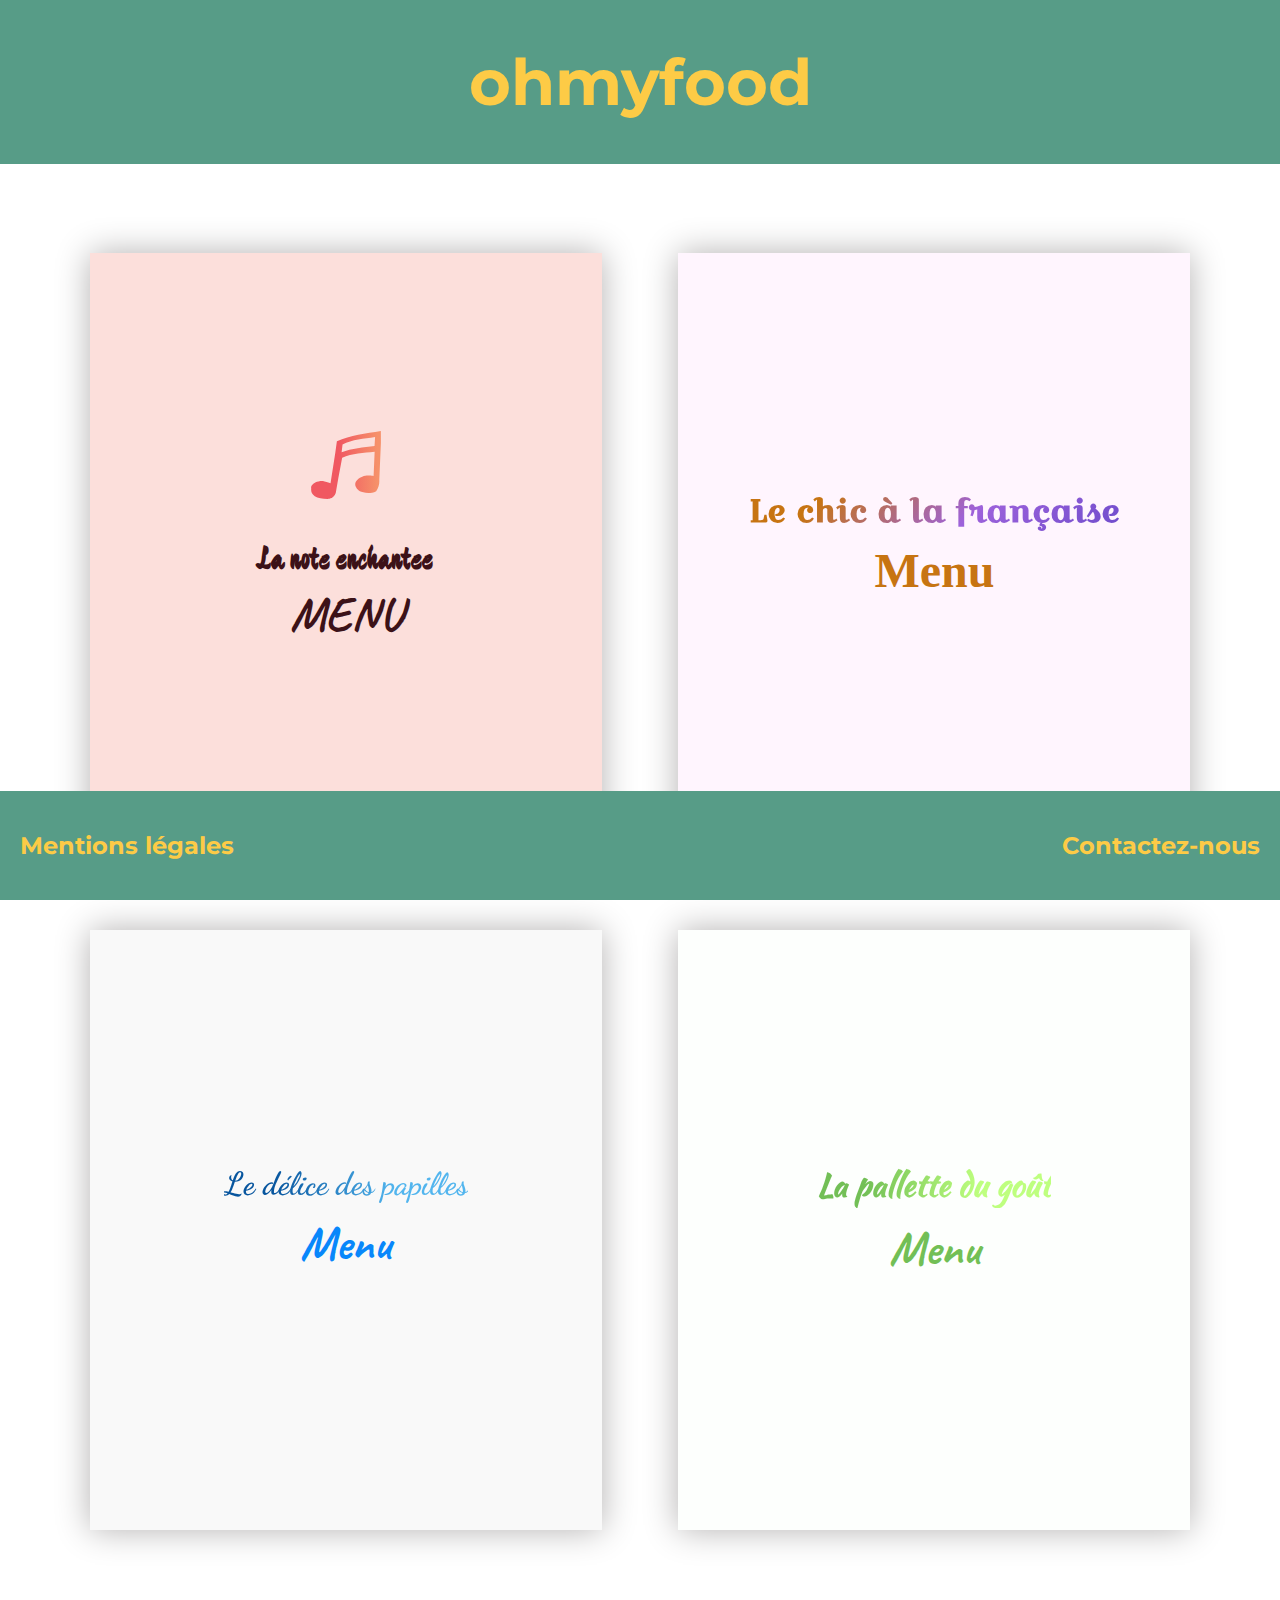
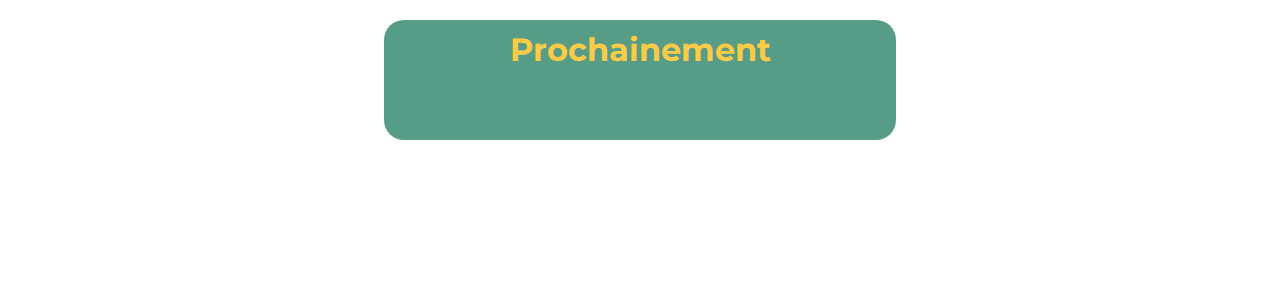
==== index.html @ 4caf4344 "update index.html for font-family" ====
<!DOCTYPE html>
<html lang="fr">

<head>
    <meta charset="utf-8" />
    <title>Accueil ohmyfood</title>
    <link rel="stylesheet" href="style.css" />
    <link href="https://fonts.googleapis.com/css?family=Cantata+One&display=swap" rel="stylesheet">
    <link href="https://fonts.googleapis.com/css?family=Caveat:400,700&display=swap" rel="stylesheet">
    <link href="https://fonts.googleapis.com/css?family=Croissant+One&display=swap" rel="stylesheet">
    <link href="https://fonts.googleapis.com/css?family=Dancing+Script&display=swap" rel="stylesheet">
    <link href="https://fonts.googleapis.com/css?family=Delius+Unicase:400,700&display=swap" rel="stylesheet">
    <link href="https://fonts.googleapis.com/css?family=Kaushan+Script&display=swap" rel="stylesheet">
    <link href="https://fonts.googleapis.com/css?family=Montserrat:400,500,600,700,800&display=swap" rel="stylesheet">
    <link href="https://fonts.googleapis.com/css?family=Zhi+Mang+Xing&display=swap" rel="stylesheet">
    <link rel="icon" type="image/png" href="favicon.png" />
</head>

<body>
    <header class="global-header-footer global_background">
        <h1 class="global__header global_font_color global_font">ohmyfood</h1>
    </header>

    <section>
        <aside class="menu_note accueil_menu transition_menu">
            <div class="zoom ">
                <a href="menu_note.html">
                    <div class="align_note">
                        <svg class="gradient_note noteIcone_width_accueil" xmlns="http://www.w3.org/2000/svg"
                            viewBox="0 0 102.29932 99.658737">
                            <defs>
                                <linearGradient id="gradientNote">
                                    <stop offset="40%" stop-color="rgb(240, 88, 97)"></stop>
                                    <stop offset="95%" stop-color="rgb(246, 145, 106)"></stop>

                                </linearGradient>
                            </defs>

                            <g id="layer1" transform="translate(-87.281248,-57.584434)">
                                <path class="gradient_note"
                                    d="m 189.44823,74.842038 -2.35956,54.312702 c 0.41281,6.31546 -0.90744,11.15822 -4.52617,16.4658 -10.27606,5.59591 -20.0833,1.56835 -23.83937,0.23484 -4.77785,-4.21781 -3.79285,-2.90874 -6.31488,-7.51366 -1.85712,-5.18019 1.45174,-10.7382 12.0114,-14.83279 7.47861,-1.31695 12.59686,-0.58718 14.36309,0 l 1.5119,-35.529764 c -16.14955,1.744186 -32.66554,2.205833 -47.46843,8.663332 l -5.31854,28.451052 -4.06602,23.07555 c -3.57165,8.44664 -8.27507,7.74932 -11.86596,8.94172 -7.89661,-0.0206 -14.408947,-1.45076 -18.807093,-4.04703 -5.132975,-3.70967 -5.565588,-7.95387 -5.199954,-11.66354 -1.297991,-4.53049 5.955907,-8.52116 5.955907,-8.52116 3.88584,-1.13361 5.766481,-2.06712 12.27405,-1.88987 3.86996,1.33372 7.56146,1.86564 10.01081,3.19936 l 7.03285,-45.075485 2.26786,-16.252976 c 19.77469,-9.093567 42.31139,-11.376224 64.25595,-15.119048 l 0.0822,17.100967"
                                    id="path10" />
                                <path class="transparent_note"
                                    d="m 133.36749,77.571718 -1.33634,11.225318 c 15.02874,-5.54762 31.72574,-6.9246 48.10851,-9.087162 l 0.80181,-13.363477 c -16.19449,2.844458 -33.33846,3.156949 -47.57398,11.225321 z"
                                    id="path12" />
                            </g>
                        </svg>
                    </div>



                    <h2>La note enchantee</h2>
                    <h3>MENU</h3>
                </a>
            </div>
        </aside>

        <aside class="menu_chic accueil_menu transition_menu">
            <div class="zoom">
                <a href="menu_chic.html">
                    <h2>Le chic à la française</h2>
                    <h3>Menu</h3>
                </a>
            </div>
        </aside>

        <aside class="menu_delice accueil_menu transition_menu">
            <div class="zoom">
                <a href="menu_delice.html">
                    <h2>Le délice des papilles</h2>
                    <h3>Menu</h3>
                </a>
            </div>
        </aside>

        <aside class="menu_palette accueil_menu transition_menu">
            <div class="zoom">
                <a href="menu_pallette.html">
                    <h2>La pallette du goût</h2>
                    <h3>Menu</h3>
                </a>
            </div>
        </aside>

    </section>

    <aside class="global_background aside_prochainement">

        <h2 class="global_font_color global_font prochainement">Prochainement</h2>
        <div class="loading_dots">
            <h2 class="dot one">.</h2>
            <h2 class="dot two">.</h2>
            <h2 class="dot three">.</h2>
        </div>
    </aside>

    <footer class="global__footer global-header-footer global_background">

        <aside class="wiggle">
            <a href="mention.html" target="_blank">
                <h2 class="global_font_color global_font">Mentions légales</h2>
            </a>
        </aside>

        <aside class="wiggle">
            <a href="mailto:ohmyfood@gmail.com">
                <h2 class="global_font_color global_font">Contactez-nous</h2>
            </a>
        </aside>

    </footer>

</body>

</html>
---- style.css ----
@charset "UTF-8";
html, body {
  width: auto;
  display: -webkit-box;
  display: -ms-flexbox;
  display: flex;
  -webkit-box-orient: vertical;
  -webkit-box-direction: normal;
      -ms-flex-direction: column;
          flex-direction: column;
  margin: 0;
  padding-top: 0;
  padding-right: 0px;
  padding-left: 0px;
  padding-bottom: 50px;
}

section {
  display: -webkit-box;
  display: -ms-flexbox;
  display: flex;
  width: 100%;
  -ms-flex-wrap: wrap;
      flex-wrap: wrap;
  -webkit-box-align: center;
      -ms-flex-align: center;
          align-items: center;
  -ms-flex-line-pack: stretch;
      align-content: stretch;
}

.global-header-footer {
  width: 100%;
  text-align: center;
  line-height: inherit;
}

.global__header {
  font-size: 4em;
}

.global__footer {
  position: fixed;
  bottom: 0px;
  display: -webkit-box;
  display: -ms-flexbox;
  display: flex;
  -webkit-box-orient: horizontal;
  -webkit-box-direction: normal;
      -ms-flex-direction: row;
          flex-direction: row;
  -webkit-box-pack: justify;
      -ms-flex-pack: justify;
          justify-content: space-between;
}

.global__footer aside {
  margin: 20px;
}

.global__footer h3 {
  font-size: 1.8em;
}

a {
  text-decoration: none;
  color: inherit;
}

.global_font_color {
  color: #fdcb46;
}

.global_background {
  background-color: #579c87;
}

.global_font {
  font-family: "Montserrat", sans-serif;
}

.aside_prochainement {
  display: -webkit-box;
  display: -ms-flexbox;
  display: flex;
  -webkit-box-pack: center;
      -ms-flex-pack: center;
          justify-content: center;
  -webkit-box-orient: vertical;
  -webkit-box-direction: normal;
      -ms-flex-direction: column;
          flex-direction: column;
  border-radius: 20px;
  max-width: 40%;
  height: 120px;
  margin-bottom: 50px;
  margin-right: 30%;
  margin-left: 30%;
  padding: 0;
}

.aside_prochainement .prochainement {
  font-size: 2em;
  margin: 10px;
  text-align: center;
}

.accueil_menu {
  display: -webkit-box;
  display: -ms-flexbox;
  display: flex;
  width: 40%;
  height: 600px;
  -webkit-box-shadow: 0 0 2em #b3b1b1;
          box-shadow: 0 0 2em #b3b1b1;
  text-align: center;
  -webkit-box-pack: center;
      -ms-flex-pack: center;
          justify-content: center;
  -webkit-box-align: center;
      -ms-flex-align: center;
          align-items: center;
}

.accueil_menu h2 {
  font-size: 2em;
  margin-bottom: 5px;
}

.accueil_menu h3 {
  font-size: 3em;
  font-family: 'Caveat', cursive;
  margin-top: 10px;
}

.transition_menu {
  overflow: hidden;
}

.zoom {
  height: 100%;
  width: 100%;
  display: -webkit-box;
  display: -ms-flexbox;
  display: flex;
  -webkit-box-pack: center;
      -ms-flex-pack: center;
          justify-content: center;
  -webkit-box-align: center;
      -ms-flex-align: center;
          align-items: center;
  opacity: 1;
  -webkit-transform: scale(1);
          transform: scale(1);
  -webkit-transition: transorm, opacity, 200ms ease-out;
  transition: transorm, opacity, 200ms ease-out;
}

.zoom:hover {
  opacity: 0.6;
  -webkit-transform: scale(1.3);
          transform: scale(1.3);
}

.menu_note {
  background-color: #fcdfdb;
  color: #3c1218;
  margin: 7% 3% 3% 7%;
}

.menu_note h2 {
  font-family: "Zhi Mang Xing", cursive;
}

.menu_note h3 {
  color: #3c1218;
}

.menu_chic {
  background-color: #fff5fe;
  margin: 7% 7% 3% 3%;
}

.menu_chic h2 {
  background: -webkit-linear-gradient(310deg, #c77412 20%, #9d62db 60%, #6e4ccc 100%);
  -webkit-background-clip: text;
  -webkit-text-fill-color: transparent;
  font-family: "Croissant One", cursive;
}

.menu_chic h3 {
  color: #c77412;
  font-family: "Playfair Display", serif;
}

.menu_delice {
  background-color: #f9f9f9;
  margin: 3% 3% 7% 7%;
}

.menu_delice h2 {
  font-family: "Dancing Script", cursive;
  background: -webkit-linear-gradient(left, #07559e 20%, #52b5ee 70%);
  -webkit-background-clip: text;
  -webkit-text-fill-color: transparent;
}

.menu_delice h3 {
  color: #0887fb;
}

.menu_palette {
  background-color: #fdfffd;
  margin: 3% 7% 7% 3%;
}

.menu_palette h2 {
  font-family: "Kaushan Script", cursive;
  background: -webkit-linear-gradient(left, #72bf56 20%, #beff7f 70%);
  -webkit-background-clip: text;
  -webkit-text-fill-color: transparent;
}

.menu_palette h3 {
  color: #72bf56;
}

/**Ici le css commun à tous les menus **/
.section_menu {
  width: 100%;
  padding: 5% 0 5% 0;
  display: -webkit-box;
  display: -ms-flexbox;
  display: flex;
  -webkit-box-orient: vertical;
  -webkit-box-direction: normal;
      -ms-flex-direction: column;
          flex-direction: column;
  -webkit-box-pack: center;
      -ms-flex-pack: center;
          justify-content: center;
  -webkit-box-align: center;
      -ms-flex-align: center;
          align-items: center;
  font-family: "Caveat", cursive;
  font-size: 2em;
}

.menu_p_font {
  font-family: "Caveat", cursive;
}

.div_global {
  display: -webkit-box;
  display: -ms-flexbox;
  display: flex;
  -webkit-box-orient: vertical;
  -webkit-box-direction: normal;
      -ms-flex-direction: column;
          flex-direction: column;
  -ms-flex-wrap: wrap;
      flex-wrap: wrap;
  -webkit-box-shadow: 0 0 2em #b3b1b1;
          box-shadow: 0 0 2em #b3b1b1;
  padding: 3%;
  width: 80%;
}

.menu_heading {
  text-align: center;
  width: auto;
}

.meal_heading {
  width: auto;
  text-align: center;
  display: -webkit-box;
  display: -ms-flexbox;
  display: flex;
  -webkit-box-orient: horizontal;
  -webkit-box-direction: normal;
      -ms-flex-direction: row;
          flex-direction: row;
  -webkit-box-pack: justify;
      -ms-flex-pack: justify;
          justify-content: space-between;
  font-size: smaller;
}

.deco {
  width: inherit;
  display: -webkit-box;
  display: -ms-flexbox;
  display: flex;
  vertical-align: middle;
  -webkit-box-align: center;
      -ms-flex-align: center;
          align-items: center;
}

.deco svg {
  max-width: 300px;
  width: 100%;
  height: 100px;
  -webkit-box-align: center;
      -ms-flex-align: center;
          align-items: center;
}

.deco svg path {
  stroke: transparent;
}

.global_meals {
  width: auto;
  display: -webkit-box;
  display: -ms-flexbox;
  display: flex;
  -webkit-box-orient: vertical;
  -webkit-box-direction: normal;
      -ms-flex-direction: column;
          flex-direction: column;
  margin-right: 50px;
  margin-left: 50px;
  font-size: smaller;
}

.meals_details {
  width: auto;
  display: -webkit-box;
  display: -ms-flexbox;
  display: flex;
  -webkit-box-orient: horizontal;
  -webkit-box-direction: normal;
      -ms-flex-direction: row;
          flex-direction: row;
}

.meal {
  text-align: left;
  width: 90%;
  margin: 10px;
}

.price {
  text-align: right;
  width: 10%;
  font-weight: bold;
  margin: 10px;
}

/** ici le css propre au menu note **/
.note_style {
  background-color: #fcdfdb;
  color: #3c1218;
}

.note_font {
  font-family: "Zhi Mang Xing", cursive;
}

.note_bottom {
  display: -webkit-box;
  display: -ms-flexbox;
  display: flex;
  -webkit-box-pack: center;
      -ms-flex-pack: center;
          justify-content: center;
  margin: auto;
  text-align: center;
  width: auto;
}

.path-note {
  fill: #3c1218;
  stroke: transparent;
}

.gradient_note {
  fill: url(#gradientNote);
  stroke: transparent;
}

.noteIcone_width_accueil {
  width: 70px;
  height: 100px;
}

.noteIcone_width_menuTop {
  width: 100px;
  height: 100px;
  position: relative;
  bottom: -30px;
}

.noteIcone_width_menuBottom {
  width: 60px;
  height: 100px;
  margin-right: 20px;
}

.transparent_note {
  fill: #fcdfdb;
}

.align_note {
  display: -webkit-box;
  display: -ms-flexbox;
  display: flex;
  -webkit-box-pack: center;
      -ms-flex-pack: center;
          justify-content: center;
  -webkit-box-align: center;
      -ms-flex-align: center;
          align-items: center;
}

/** ici le css propre au menu chic **/
.chic_style {
  background-color: #fff5fe;
}

.chic_heading {
  background: -webkit-linear-gradient(310deg, #c77412 30%, #9d62db 60%, #6e4ccc 100%);
  -webkit-background-clip: text;
  -webkit-text-fill-color: transparent;
  font-family: "Croissant One", cursive;
}

.chic_p_font {
  font-family: "Playfair Display", serif;
}

.orange {
  color: #c77412;
}

.lavanda {
  color: #9d62db;
}

.purple {
  color: #6e4ccc;
}

.path_orange {
  fill: #c77412;
}

.path_lavanda {
  fill: #9d62db;
}

.path_purple {
  fill: #6e4ccc;
}

/** ici le css propre au menu delice **/
.delice_style {
  background-color: #f9f9f9;
}

.delice_heading {
  font-family: "Dancing Script", cursive;
  background: -webkit-linear-gradient(left, #07559e 20%, #52b5ee 70%);
  -webkit-background-clip: text;
  -webkit-text-fill-color: transparent;
}

.ligne_delice {
  width: 300px;
  height: 100px;
  -webkit-box-align: center;
      -ms-flex-align: center;
          align-items: center;
}

.path1_delice {
  fill: #07559e;
}

.path2_delice {
  fill: #0887fb;
}

.path3_delice {
  fill: #52b5ee;
}

/** ici le css propre au menu palette **/
.palette_style {
  background-color: #fdfffd;
}

.palette_heading {
  font-family: "Kaushan Script", cursive;
  background: -webkit-linear-gradient(left, #72bf56 20%, #beff7f 70%);
  -webkit-background-clip: text;
  -webkit-text-fill-color: transparent;
}

.gradient_palette_left {
  fill: url(#gradientPalette);
}

.gradient_palette_right {
  fill: url(#gradientPaletteRight);
}

/** ici l'animation des dots loading**/
.loading_dots {
  text-align: center;
  z-index: 5;
  display: -webkit-box;
  display: -ms-flexbox;
  display: flex;
  -webkit-box-pack: center;
      -ms-flex-pack: center;
          justify-content: center;
  -webkit-box-align: center;
      -ms-flex-align: center;
          align-items: center;
  height: 60px;
}

.dot {
  display: inline;
  position: relative;
  margin-left: 3px;
  margin-right: 3px;
  margin-top: 0;
  margin-right: 0;
  font-size: 3.5em;
  opacity: 0;
  -webkit-animation: showHideDot 2.5s ease-in-out infinite;
          animation: showHideDot 2.5s ease-in-out infinite;
  color: #fdcb46;
}

.one {
  -webkit-animation-delay: 0.2s;
          animation-delay: 0.2s;
}

.two {
  -webkit-animation-delay: 0.4s;
          animation-delay: 0.4s;
}

.three {
  -webkit-animation-delay: 0.6s;
          animation-delay: 0.6s;
}

@-webkit-keyframes showHideDot {
  0% {
    opacity: 0;
  }
  50% {
    opacity: 1;
  }
  60% {
    opacity: 1;
  }
  100% {
    opacity: 0;
  }
}

@keyframes showHideDot {
  0% {
    opacity: 0;
  }
  50% {
    opacity: 1;
  }
  60% {
    opacity: 1;
  }
  100% {
    opacity: 0;
  }
}

/** ici l'animation wiggle sur les liens mention et contact **/
.wiggle {
  -webkit-animation: wiggle 75ms infinite;
          animation: wiggle 75ms infinite;
  -webkit-animation-timing-function: linear;
          animation-timing-function: linear;
}

@-webkit-keyframes wiggle {
  0% {
    -webkit-transform: translate(2px, 0);
            transform: translate(2px, 0);
  }
  50% {
    -webkit-transform: translate(-2px, 0);
            transform: translate(-2px, 0);
  }
  100% {
    -webkit-transform: translate(2px, 0);
            transform: translate(2px, 0);
  }
}

@keyframes wiggle {
  0% {
    -webkit-transform: translate(2px, 0);
            transform: translate(2px, 0);
  }
  50% {
    -webkit-transform: translate(-2px, 0);
            transform: translate(-2px, 0);
  }
  100% {
    -webkit-transform: translate(2px, 0);
            transform: translate(2px, 0);
  }
}

/** ici le surlignement des titres **/
.titre {
  cursor: pointer;
  position: relative;
  -webkit-transform: translateZ(0);
          transform: translateZ(0);
  padding-left: 20px;
  padding-right: 20px;
}

.titre:before {
  content: "";
  position: absolute;
  z-index: -1;
  left: 0;
  right: 100%;
  bottom: 0;
  background: currentColor;
  height: 3px;
  -webkit-transition: right 0.3s ease-out;
  transition: right 0.3s ease-out;
  border-radius: 50%;
}

.titre:hover:before {
  right: 0;
}

/** ici le css de la page mentions légales**/
.mention_section {
  display: -webkit-box;
  display: -ms-flexbox;
  display: flex;
  -webkit-box-orient: vertical;
  -webkit-box-direction: normal;
      -ms-flex-direction: column;
          flex-direction: column;
  -webkit-box-pack: left;
      -ms-flex-pack: left;
          justify-content: left;
}

.mention {
  width: 50%;
}

.mention_header {
  text-align: center;
}

.titre_underline {
  text-decoration: underline;
}

/** ici le responsive **/
@media all and (max-width: 1024px) {
  /** responsive page d'accueil et global **/
  section {
    -webkit-box-orient: vertical;
    -webkit-box-direction: normal;
        -ms-flex-direction: column;
            flex-direction: column;
  }
  .accueil_menu {
    width: 90%;
    height: 200px;
    margin: 5%;
  }
  .noteIcone_width_accueil {
    width: 40px;
    height: 80px;
    position: relative;
    top: 2em;
  }
  .aside_prochainement {
    max-width: 60%;
    margin-left: 20%;
    margin-right: 20%;
  }
  .prochainement {
    width: 100%;
    font-size: 1.5em;
  }
  .loading_dots {
    max-height: 30px;
  }
  .loading_dots .dot {
    top: -0.3em;
  }
  footer {
    max-height: 100px;
    display: -webkit-box;
    display: -ms-flexbox;
    display: flex;
    -webkit-box-align: center;
        -ms-flex-align: center;
            align-items: center;
  }
  /** responsive menus **/
  .deco {
    width: 30%;
  }
}
/*# sourceMappingURL=style.css.map */
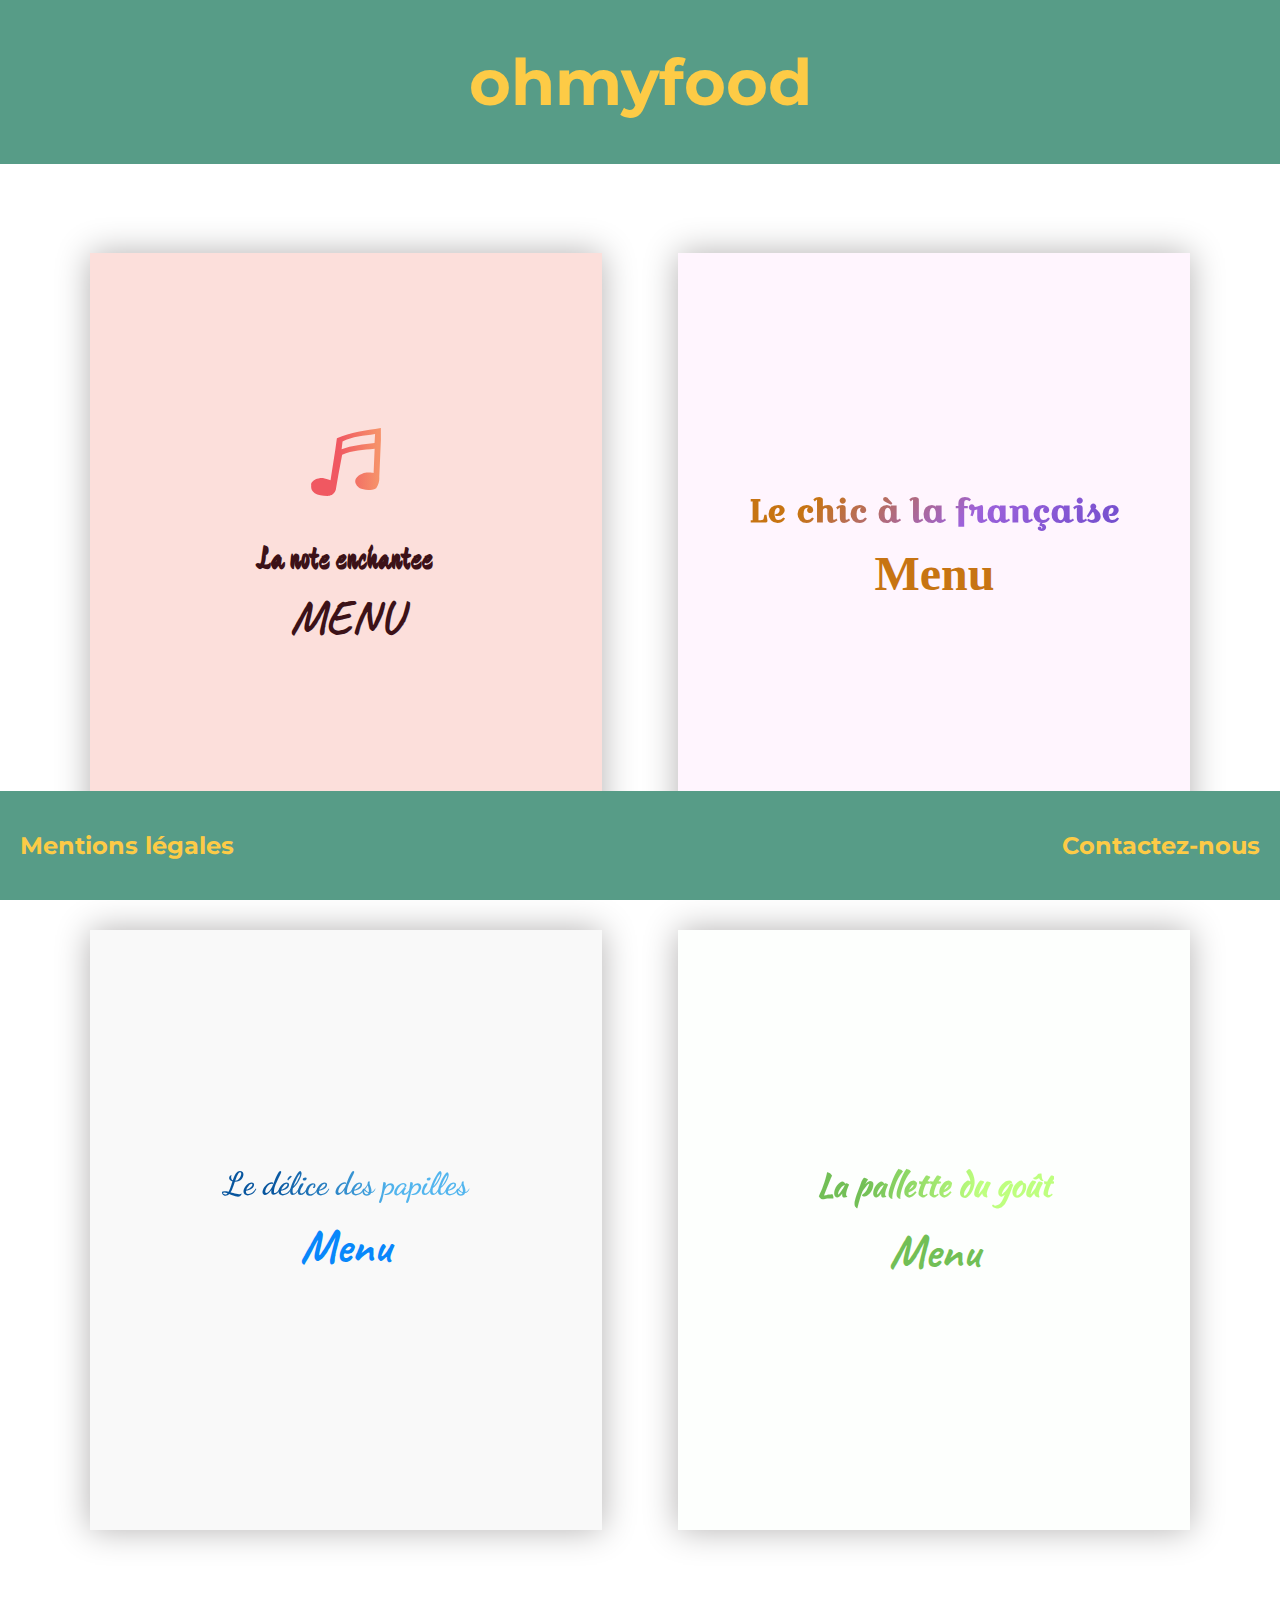
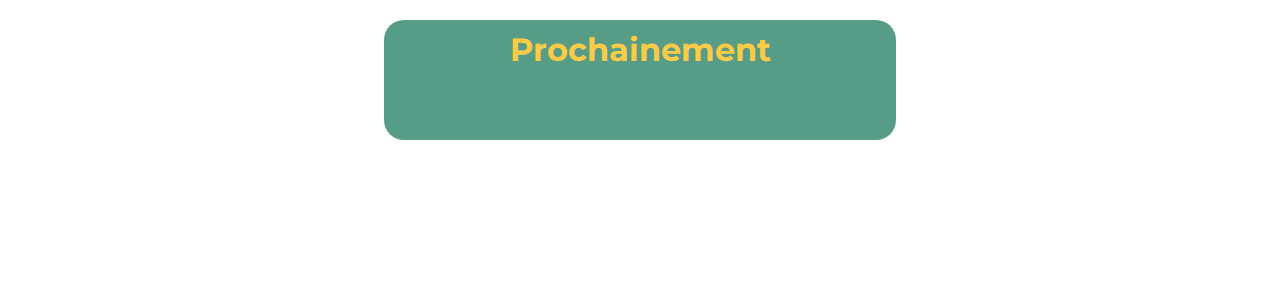
==== commit 04e4a709: "meta tags" ====
--- a/index.html
+++ b/index.html
@@ -14,6 +14,27 @@
     <link href="https://fonts.googleapis.com/css?family=Montserrat:400,500,600,700,800&display=swap" rel="stylesheet">
     <link href="https://fonts.googleapis.com/css?family=Zhi+Mang+Xing&display=swap" rel="stylesheet">
     <link rel="icon" type="image/png" href="favicon.png" />
+
+
+    <meta name="title" content="Ohmyfood">
+    <meta name="description" content="Outil de réservation de restaurant en ligne! Gagnez un temps précieux!">
+
+
+    <meta property="og:type" content="website">
+    <meta property="og:url" content="https://metatags.io/">
+    <meta property="og:title" content="Ohmyfood">
+    <meta property="og:description" content="Outil de réservation de restaurant en ligne! Gagnez un temps précieux!">
+    <meta property="og:image"
+        content="https://metatags.io/assets/meta-tags-16a33a6a8531e519cc0936fbba0ad904e52d35f34a46c97a2c9f6f7dd7d336f2.png">
+
+
+    <meta property="twitter:card" content="summary_large_image">
+    <meta property="twitter:url" content="https://metatags.io/">
+    <meta property="twitter:title" content="Ohmyfood">
+    <meta property="twitter:description"
+        content="Outil de réservation de restaurant en ligne! Gagnez un temps précieux!">
+    <meta property="twitter:image"
+        content="https://metatags.io/assets/meta-tags-16a33a6a8531e519cc0936fbba0ad904e52d35f34a46c97a2c9f6f7dd7d336f2.png">
 </head>
 
 <body>
@@ -112,4 +133,4 @@
 
 </body>
 
-</html>
+</html>--- a/style.css
+++ b/style.css
@@ -125,6 +125,7 @@
 .accueil_menu h2 {
   font-size: 2em;
   margin-bottom: 5px;
+  padding: 3px;
 }
 
 .accueil_menu h3 {
@@ -677,6 +678,12 @@
 /** ici le responsive **/
 @media all and (max-width: 1024px) {
   /** responsive page d'accueil et global **/
+  header {
+    width: 100%;
+  }
+  header h1 {
+    font-size: 2.5em;
+  }
   section {
     -webkit-box-orient: vertical;
     -webkit-box-direction: normal;
@@ -707,7 +714,8 @@
     max-height: 30px;
   }
   .loading_dots .dot {
-    top: -0.3em;
+    /**top: -0.3em;**/
+    font-size: 2.5em;
   }
   footer {
     max-height: 100px;
